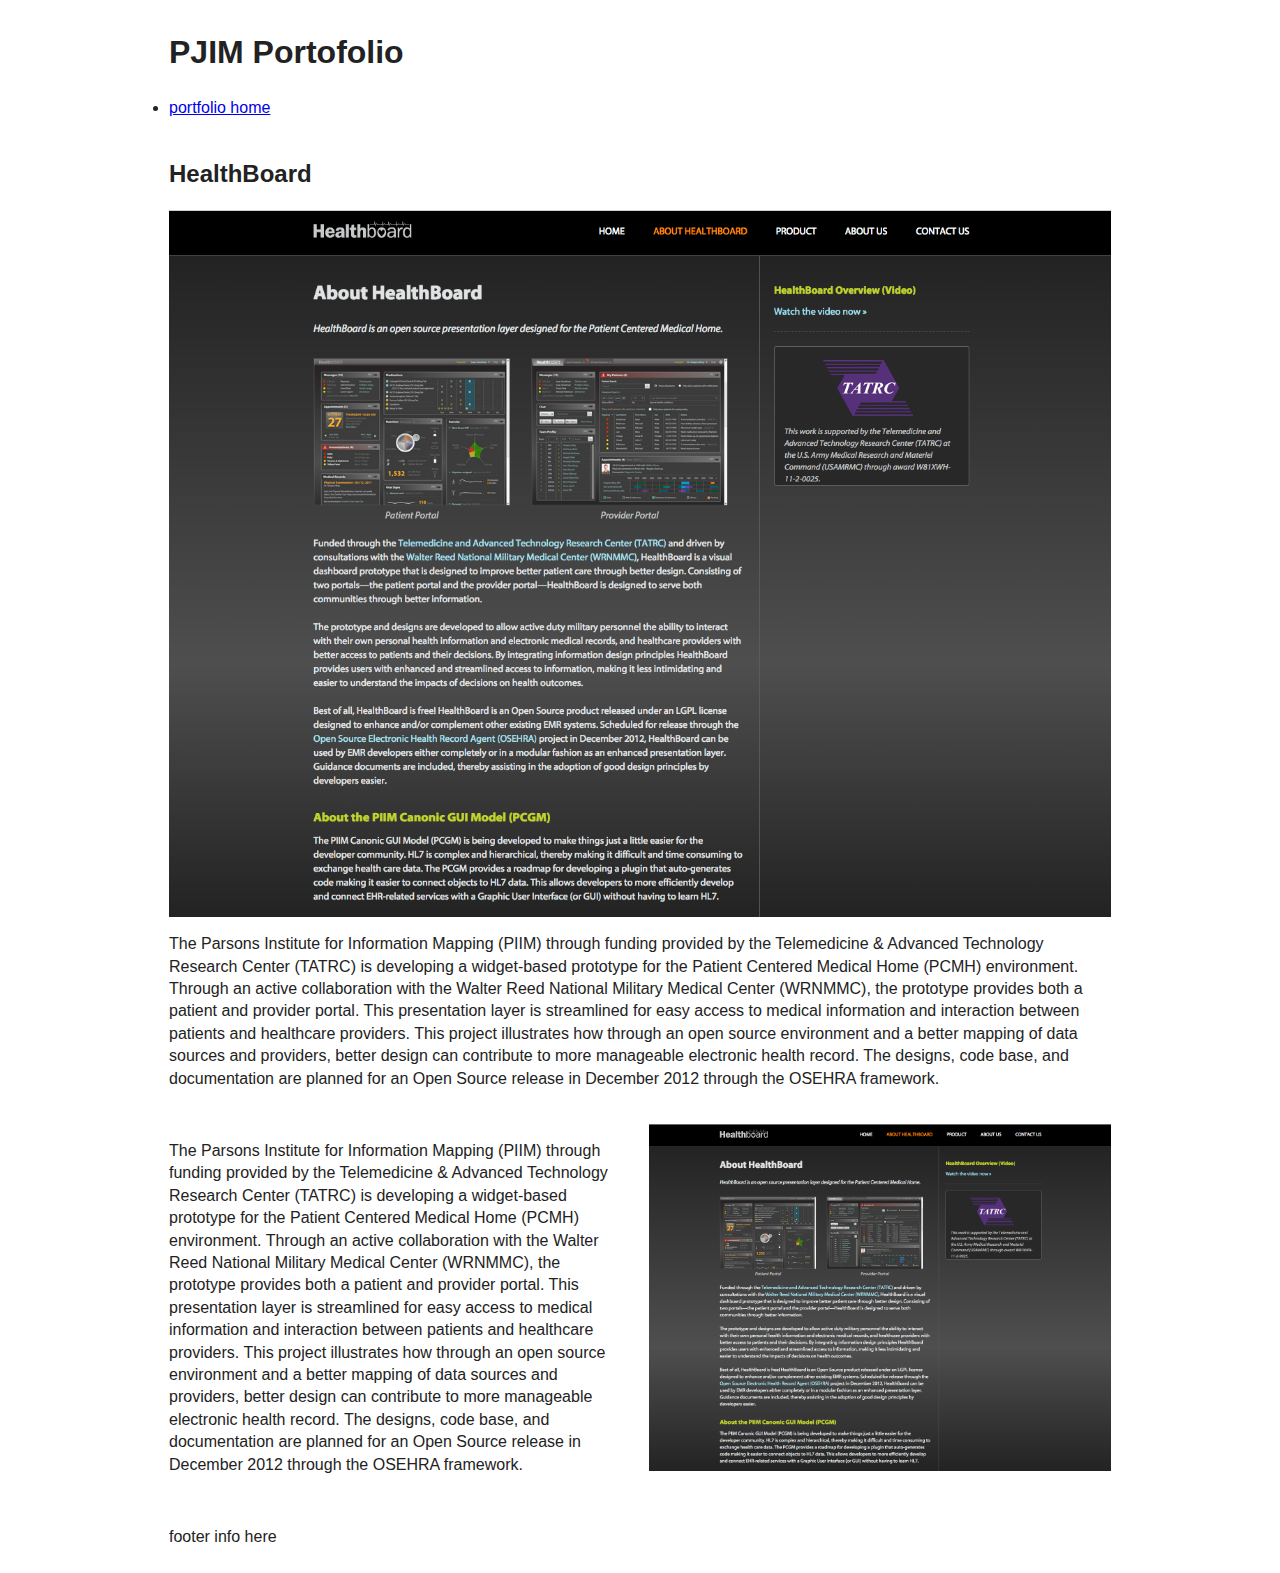
==== projects/project1.html @ c1f50944 "first commit" ====
<!doctype html>
<html class="no-js" lang="">
    <head>
        <meta charset="utf-8">
        <meta http-equiv="x-ua-compatible" content="ie=edge">
        <title></title>
        <meta name="description" content="">
        <meta name="viewport" content="width=device-width, initial-scale=1">

        <link rel="apple-touch-icon" href="apple-touch-icon.png">
        <!-- Place favicon.ico in the root directory -->

        <link rel="stylesheet" href="../css/normalize.css">
        <link rel="stylesheet" href="../css/main.css">
        <script src="js/vendor/modernizr-2.8.3.min.js"></script>
    </head>
    <body>
        <!--[if lt IE 8]>
            <p class="browserupgrade">You are using an <strong>outdated</strong> browser. Please <a href="http://browsehappy.com/">upgrade your browser</a> to improve your experience.</p>
        <![endif]-->

        <!-- Add your site or application content here -->
        
        <div id='wrapper'>

            <header class='col_6'>
                <h1>PJIM Portofolio</h1>
                <nav>
                    <li><a href='../index.html'>portfolio home</a></li>
                </nav>
            </header>

            <div class='content_wrapper'>

                <div class='col_6'>
                    <h2>HealthBoard</h2>
                    <img src='../img/Healthboard_AboutHB.png'>
                    <p>The Parsons Institute for Information Mapping (PIIM) through funding provided by the Telemedicine & Advanced Technology Research Center (TATRC) is developing a widget-based prototype for the Patient Centered Medical Home (PCMH) environment. Through an active collaboration with the Walter Reed National Military Medical Center (WRNMMC), the prototype provides both a patient and provider portal. This presentation layer is streamlined for easy access to medical information and interaction between patients and healthcare providers. This project illustrates how through an open source environment and a better mapping of data sources and providers, better design can contribute to more manageable electronic health record. The designs, code base, and documentation are planned for an Open Source release in December 2012 through the OSEHRA framework.</p>
                </div>

                <div class='col_3'>
                    <p>The Parsons Institute for Information Mapping (PIIM) through funding provided by the Telemedicine & Advanced Technology Research Center (TATRC) is developing a widget-based prototype for the Patient Centered Medical Home (PCMH) environment. Through an active collaboration with the Walter Reed National Military Medical Center (WRNMMC), the prototype provides both a patient and provider portal. This presentation layer is streamlined for easy access to medical information and interaction between patients and healthcare providers. This project illustrates how through an open source environment and a better mapping of data sources and providers, better design can contribute to more manageable electronic health record. The designs, code base, and documentation are planned for an Open Source release in December 2012 through the OSEHRA framework.</p>
                </div>
                <div class='col_3'>
                    <img src='../img/Healthboard_AboutHB.png'>
                </div>

            </div> <!-- /end of content_wrapper -->
            
            <footer class='col_6'>
                <p>footer info here</p>
            </footer>

        </div><!-- /end of wrapper -->

        <!-- JS plugins -->

        <script src="https://ajax.googleapis.com/ajax/libs/jquery/1.11.3/jquery.min.js"></script>
        <script>window.jQuery || document.write('<script src="js/vendor/jquery-1.11.3.min.js"><\/script>')</script>
        <script src="../js/plugins.js"></script>
        <script src="../js/main.js"></script>

        <!-- Google Analytics: change UA-XXXXX-X to be your site's ID. -->
        <script>
            (function(b,o,i,l,e,r){b.GoogleAnalyticsObject=l;b[l]||(b[l]=
            function(){(b[l].q=b[l].q||[]).push(arguments)});b[l].l=+new Date;
            e=o.createElement(i);r=o.getElementsByTagName(i)[0];
            e.src='https://www.google-analytics.com/analytics.js';
            r.parentNode.insertBefore(e,r)}(window,document,'script','ga'));
            ga('create','UA-XXXXX-X','auto');ga('send','pageview');
        </script>
    </body>
</html>
---- css/main.css ----
/*! HTML5 Boilerplate v5.2.0 | MIT License | https://html5boilerplate.com/ */

/*
 * What follows is the result of much research on cross-browser styling.
 * Credit left inline and big thanks to Nicolas Gallagher, Jonathan Neal,
 * Kroc Camen, and the H5BP dev community and team.
 */

/* ==========================================================================
   Base styles: opinionated defaults
   ========================================================================== */

html {
    color: #222;
    font-size: 1em;
    line-height: 1.4;
}

/*
 * Remove text-shadow in selection highlight:
 * https://twitter.com/miketaylr/status/12228805301
 *
 * These selection rule sets have to be separate.
 * Customize the background color to match your design.
 */

::-moz-selection {
    background: #b3d4fc;
    text-shadow: none;
}

::selection {
    background: #b3d4fc;
    text-shadow: none;
}

/*
 * A better looking default horizontal rule
 */

hr {
    display: block;
    height: 1px;
    border: 0;
    border-top: 1px solid #ccc;
    margin: 1em 0;
    padding: 0;
}

/*
 * Remove the gap between audio, canvas, iframes,
 * images, videos and the bottom of their containers:
 * https://github.com/h5bp/html5-boilerplate/issues/440
 */

audio,
canvas,
iframe,
img,
svg,
video {
    vertical-align: middle;
}

/*
 * Remove default fieldset styles.
 */

fieldset {
    border: 0;
    margin: 0;
    padding: 0;
}

/*
 * Allow only vertical resizing of textareas.
 */

textarea {
    resize: vertical;
}

/* ==========================================================================
   Browser Upgrade Prompt
   ========================================================================== */

.browserupgrade {
    margin: 0.2em 0;
    background: #ccc;
    color: #000;
    padding: 0.2em 0;
}

/* ==========================================================================
   Author's custom styles
   ========================================================================== */


/***********************************************************
GRID SET UP
***********************************************************/
#wrapper {
    width: 960px;
    min-height: 100%;
    margin: auto;
    /*position: relative;*/
    font-size: 0; /* getting rid of space between divs */
}

#wrapper > * {
    display: inline-block;
    font-size: 1rem; /* returning font size to normal */
}

div {
    vertical-align: top;
}

.col_1 {
    width: 142px;
    padding: 9px;
}

.col_2 {
    width: 302px; /* (142*2) + (9*2) */
    padding: 9px;
}

.col_3 {
    width: 462px; /* (142*3) + (9*4) */
    padding: 9px;
}

.col_4 {
    width: 622px; /* (142*4) + (9*6) */
    padding: 9px;
}

.col_5 {
    width: 782px; /* (142*5) + (9*8) */
    padding: 9px;
}

.col_6 {
    width: 942px; /* (142*6) + (9*10) */
    padding: 9px;
}

.content_wrapper { /* 960px container, no padding */
    font-size: 0 !important; /* getting rid of space between divs */
    width: 960px; /* (142*6) + (9*10) */
}

.content_wrapper > *{
    display: inline-block;
    /*position: relative;*/
    font-size: 1rem; /* returning font size to normal */
}

/***********************************************************
HEADER
***********************************************************/



/***********************************************************
GENERAL STYLE
***********************************************************/



/***********************************************************
PORTFOLIO INDEX
***********************************************************/



.project_preview {
    height: 280px;
}

.project_preview:hover {
    background-color: #ff0 !important;
}

.project_preview img { 
    width: 302px;
    height: auto;
}

.project_preview a { 
    z-index: 10;
    background: #f0f;
}

/***********************************************************
PROJECT PAGE
***********************************************************/

.content_wrapper img {
    width: 100%;
}

/***********************************************************
FOOTER
***********************************************************/

footer {
    /*position: relative;*/
}



/* ==========================================================================
   Helper classes
   ========================================================================== */

/*
 * Hide visually and from screen readers:
 */

.hidden {
    display: none !important;
}

/*
 * Hide only visually, but have it available for screen readers:
 * http://snook.ca/archives/html_and_css/hiding-content-for-accessibility
 */

.visuallyhidden {
    border: 0;
    clip: rect(0 0 0 0);
    height: 1px;
    margin: -1px;
    overflow: hidden;
    padding: 0;
    position: absolute;
    width: 1px;
}

/*
 * Extends the .visuallyhidden class to allow the element
 * to be focusable when navigated to via the keyboard:
 * https://www.drupal.org/node/897638
 */

.visuallyhidden.focusable:active,
.visuallyhidden.focusable:focus {
    clip: auto;
    height: auto;
    margin: 0;
    overflow: visible;
    position: static;
    width: auto;
}

/*
 * Hide visually and from screen readers, but maintain layout
 */

.invisible {
    visibility: hidden;
}

/*
 * Clearfix: contain floats
 *
 * For modern browsers
 * 1. The space content is one way to avoid an Opera bug when the
 *    `contenteditable` attribute is included anywhere else in the document.
 *    Otherwise it causes space to appear at the top and bottom of elements
 *    that receive the `clearfix` class.
 * 2. The use of `table` rather than `block` is only necessary if using
 *    `:before` to contain the top-margins of child elements.
 */

.clearfix:before,
.clearfix:after {
    content: " "; /* 1 */
    display: table; /* 2 */
}

.clearfix:after {
    clear: both;
}

/* ==========================================================================
   EXAMPLE Media Queries for Responsive Design.
   These examples override the primary ('mobile first') styles.
   Modify as content requires.
   ========================================================================== */

@media only screen and (min-width: 35em) {
    /* Style adjustments for viewports that meet the condition */
}

@media print,
       (-webkit-min-device-pixel-ratio: 1.25),
       (min-resolution: 1.25dppx),
       (min-resolution: 120dpi) {
    /* Style adjustments for high resolution devices */
}

/* ==========================================================================
   Print styles.
   Inlined to avoid the additional HTTP request:
   http://www.phpied.com/delay-loading-your-print-css/
   ========================================================================== */

@media print {
    *,
    *:before,
    *:after {
        background: transparent !important;
        color: #000 !important; /* Black prints faster:
                                   http://www.sanbeiji.com/archives/953 */
        box-shadow: none !important;
        text-shadow: none !important;
    }

    a,
    a:visited {
        text-decoration: underline;
    }

    a[href]:after {
        content: " (" attr(href) ")";
    }

    abbr[title]:after {
        content: " (" attr(title) ")";
    }

    /*
     * Don't show links that are fragment identifiers,
     * or use the `javascript:` pseudo protocol
     */

    a[href^="#"]:after,
    a[href^="javascript:"]:after {
        content: "";
    }

    pre,
    blockquote {
        border: 1px solid #999;
        page-break-inside: avoid;
    }

    /*
     * Printing Tables:
     * http://css-discuss.incutio.com/wiki/Printing_Tables
     */

    thead {
        display: table-header-group;
    }

    tr,
    img {
        page-break-inside: avoid;
    }

    img {
        max-width: 100% !important;
    }

    p,
    h2,
    h3 {
        orphans: 3;
        widows: 3;
    }

    h2,
    h3 {
        page-break-after: avoid;
    }
}
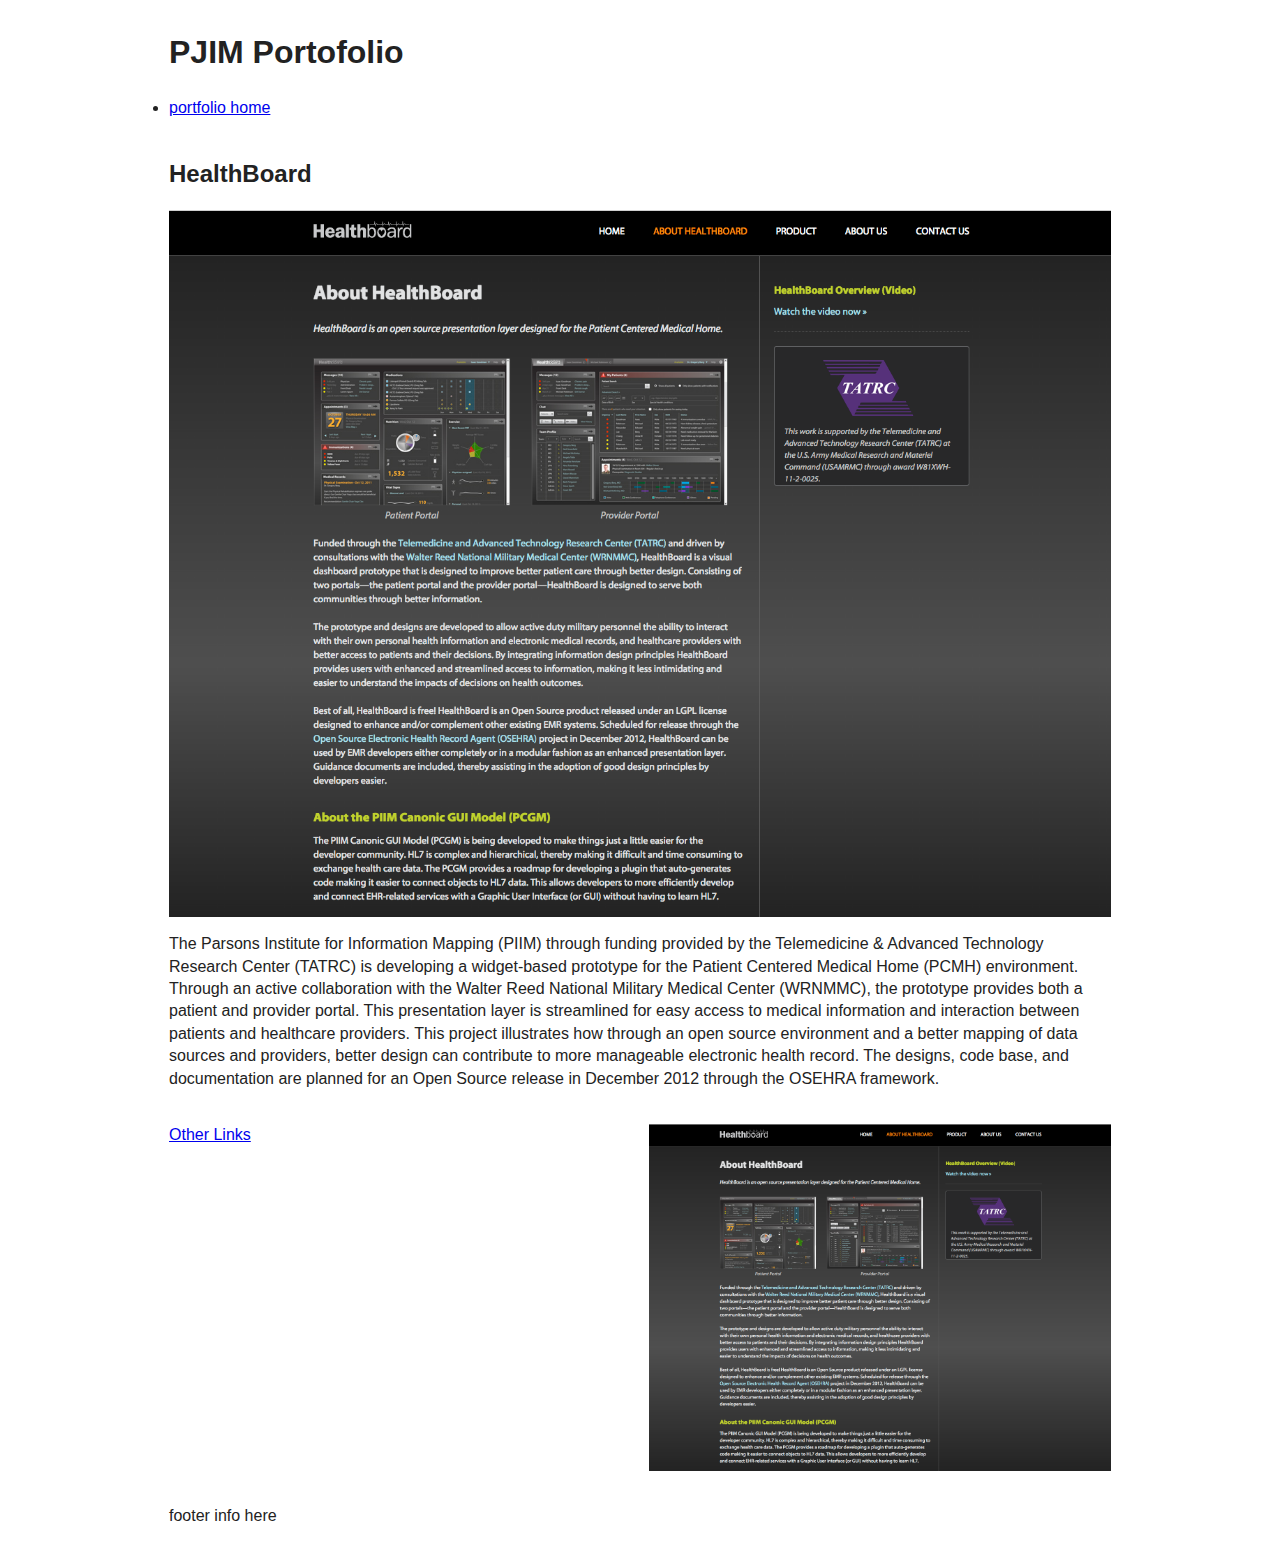
==== commit 132e3b0d: "alt project pages" ====
--- a/projects/project1.html
+++ b/projects/project1.html
@@ -30,7 +30,7 @@
                 </nav>
             </header>
 
-            <div class='content_wrapper'>
+            <div class='content_wrapper full_width'>
 
                 <div class='col_6'>
                     <h2>HealthBoard</h2>
@@ -39,7 +39,7 @@
                 </div>
 
                 <div class='col_3'>
-                    <p>The Parsons Institute for Information Mapping (PIIM) through funding provided by the Telemedicine & Advanced Technology Research Center (TATRC) is developing a widget-based prototype for the Patient Centered Medical Home (PCMH) environment. Through an active collaboration with the Walter Reed National Military Medical Center (WRNMMC), the prototype provides both a patient and provider portal. This presentation layer is streamlined for easy access to medical information and interaction between patients and healthcare providers. This project illustrates how through an open source environment and a better mapping of data sources and providers, better design can contribute to more manageable electronic health record. The designs, code base, and documentation are planned for an Open Source release in December 2012 through the OSEHRA framework.</p>
+                    <a href='#'>Other Links</a>
                 </div>
                 <div class='col_3'>
                     <img src='../img/Healthboard_AboutHB.png'>
--- a/css/main.css
+++ b/css/main.css
@@ -146,9 +146,13 @@
     padding: 9px;
 }
 
+.full_width {
+    width: 960px; /* (142*6) + (9*10) */
+}
+
 .content_wrapper { /* 960px container, no padding */
     font-size: 0 !important; /* getting rid of space between divs */
-    width: 960px; /* (142*6) + (9*10) */
+    
 }
 
 .content_wrapper > *{
@@ -174,7 +178,6 @@
 ***********************************************************/
 
 
-
 .project_preview {
     height: 280px;
 }
@@ -193,12 +196,42 @@
     background: #f0f;
 }
 
+.max_wrapper {
+    display: none;
+    height: 100%;
+    width: 960px;
+    position: absolute;
+    top: 0;
+    background: #fff;
+    /*left: 0;*/
+}
+
+.project_popup {
+    position: absolute;
+    background: #f4f4f4;
+    height: 800px;
+    /*width: 90%;*/
+    /*top: 50%;*/
+    left: 50%;
+    margin-left: -391px; /* 782/2 = 391 */
+    margin-top: 10%;
+    z-index: 10;
+}
+
+.project_popup div {
+    display: inline-block;
+}
+
 /***********************************************************
 PROJECT PAGE
 ***********************************************************/
 
 .content_wrapper img {
     width: 100%;
+}
+
+.col_1 a {
+    display: block;
 }
 
 /***********************************************************
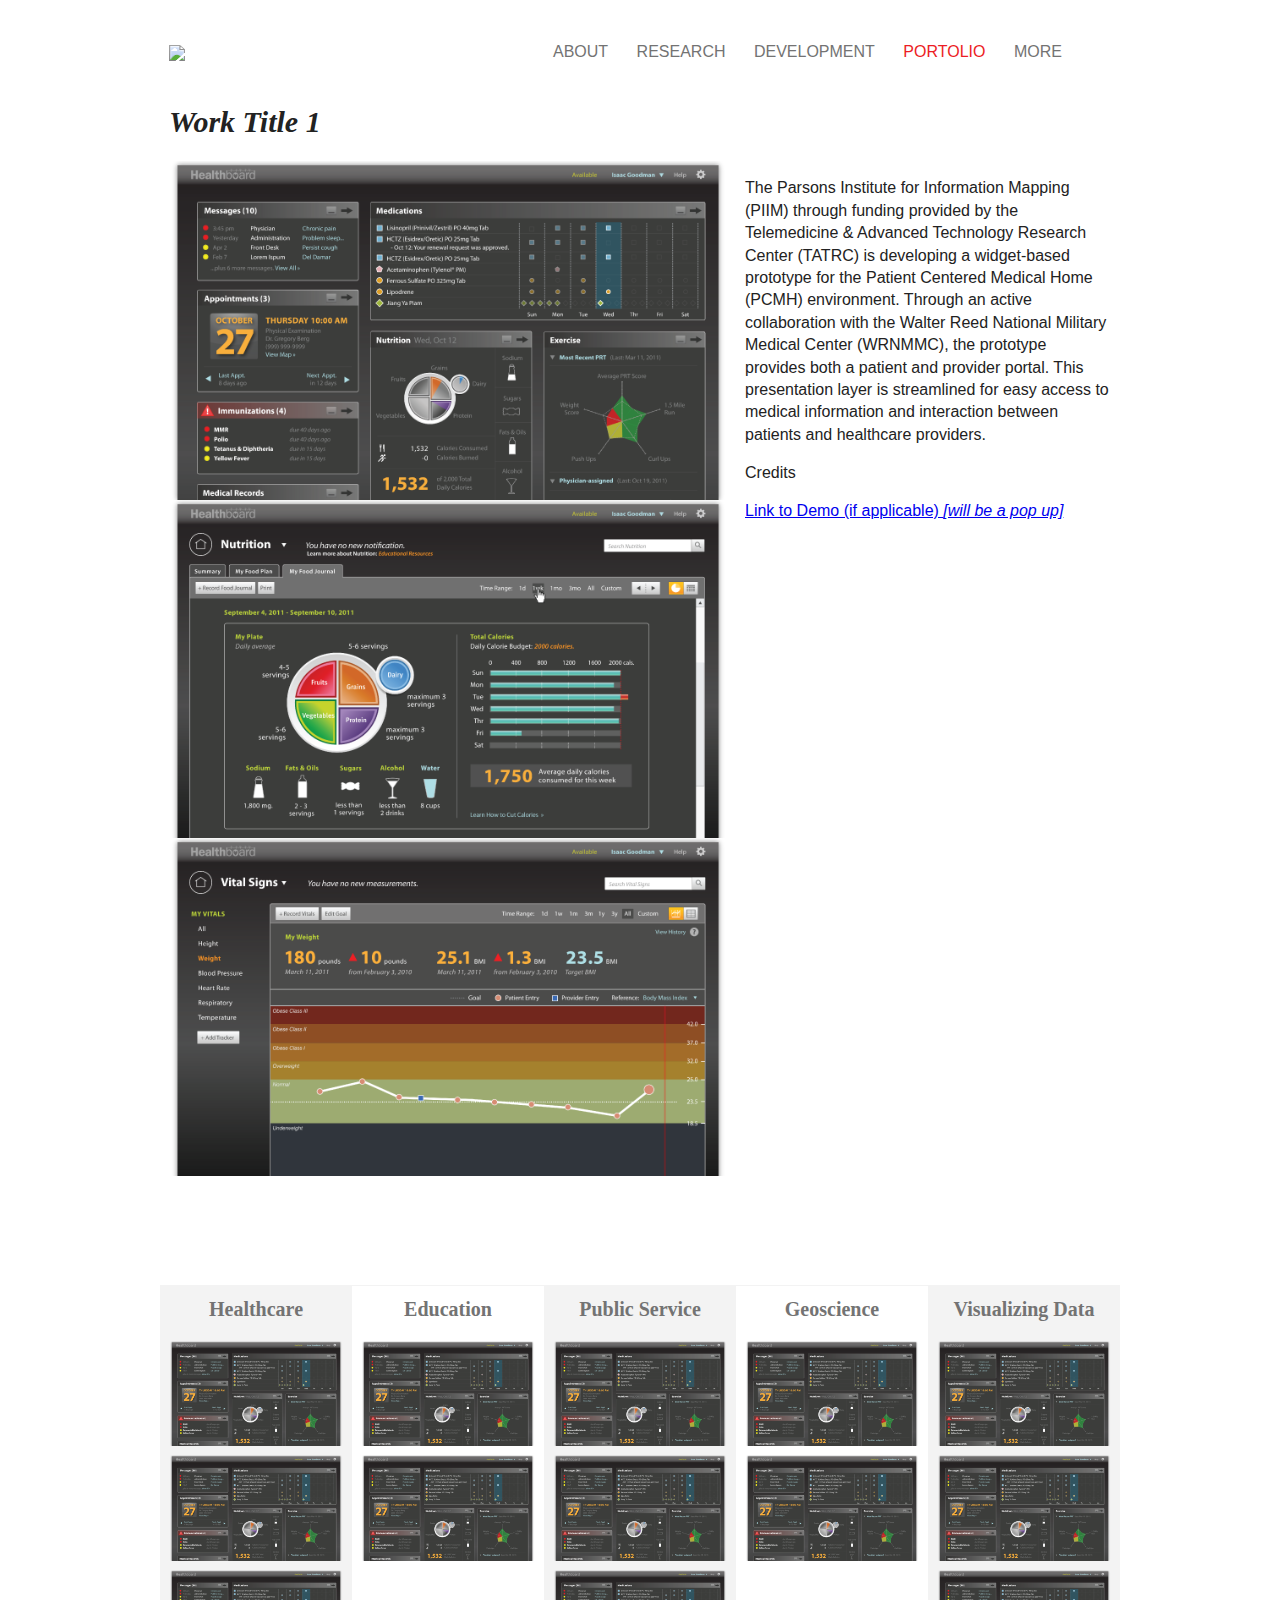
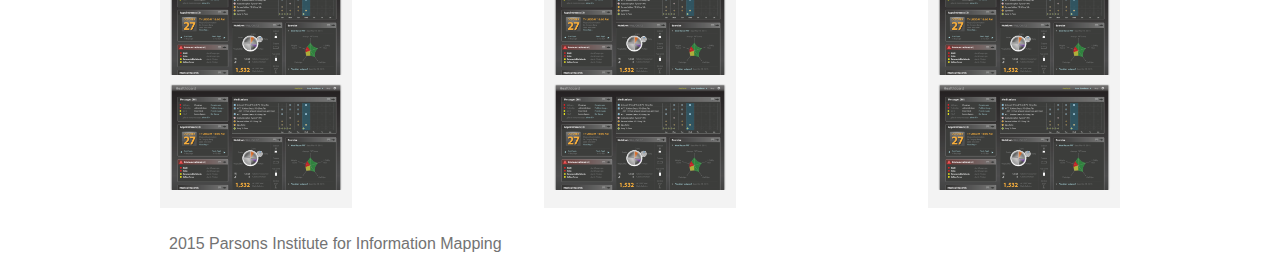
==== commit 4e1443a7: "finalized sketch version" ====
--- a/projects/project1.html
+++ b/projects/project1.html
@@ -12,7 +12,7 @@
 
         <link rel="stylesheet" href="../css/normalize.css">
         <link rel="stylesheet" href="../css/main.css">
-        <script src="js/vendor/modernizr-2.8.3.min.js"></script>
+        <script src="../js/vendor/modernizr-2.8.3.min.js"></script>
     </head>
     <body>
         <!--[if lt IE 8]>
@@ -23,32 +23,133 @@
         
         <div id='wrapper'>
 
-            <header class='col_6'>
-                <h1>PJIM Portofolio</h1>
-                <nav>
-                    <li><a href='../index.html'>portfolio home</a></li>
+            <header class='content_wrapper'>
+                <div class='col_two_fifths'>
+                    <img id='logo' src='http://piim.newschool.edu/_media/images/gr_Logo_265x30.gif'/>
+                </div>
+                <nav class= 'col_three_fifths'>
+                    <a href='../index.html'>About</a>
+                    <a href='../index.html'>Research</a>
+                    <a href='../index.html'>Development</a>
+                    <a class='active' href='../index.html'>Portolio</a>
+                    <a href='../index.html'>More</a>
                 </nav>
-            </header>
+            </header>           
 
-            <div class='content_wrapper full_width'>
+            <div class='content_wrapper' id='main_content_area'>
+                <h1 class='col_one project_title'>Work Title 1</h1>
+                <div class='col_three_fifths' id='scroll_slide'>
+                    <img src='../img/Healthboard_AboutHB.png'>
+                    <img src='../img/Healthboard_AboutHB2.png'>
+                    <img src='../img/Healthboard_AboutHB3.png'>
+                </div>
+                <div class='col_two_fifths'>
+                    <p>The Parsons Institute for Information Mapping (PIIM) through funding provided by the Telemedicine &amp; Advanced Technology Research Center (TATRC) is developing a widget-based prototype for the Patient Centered Medical Home (PCMH) environment. Through an active collaboration with the Walter Reed National Military Medical Center (WRNMMC), the prototype provides both a patient and provider portal. This presentation layer is streamlined for easy access to medical information and interaction between patients and healthcare providers.</p>
+                    <p>Credits</p>
+                    <a href='http://piim.newschool.edu/healthboard/'>Link to Demo (if applicable) <i>[will be a pop up]</i></a>
+                </div>
+            </div> <!-- /end of fullwidth -->
 
-                <div class='col_6'>
-                    <h2>HealthBoard</h2>
-                    <img src='../img/Healthboard_AboutHB.png'>
-                    <p>The Parsons Institute for Information Mapping (PIIM) through funding provided by the Telemedicine & Advanced Technology Research Center (TATRC) is developing a widget-based prototype for the Patient Centered Medical Home (PCMH) environment. Through an active collaboration with the Walter Reed National Military Medical Center (WRNMMC), the prototype provides both a patient and provider portal. This presentation layer is streamlined for easy access to medical information and interaction between patients and healthcare providers. This project illustrates how through an open source environment and a better mapping of data sources and providers, better design can contribute to more manageable electronic health record. The designs, code base, and documentation are planned for an Open Source release in December 2012 through the OSEHRA framework.</p>
+             <div class='content_wrapper' id='nav_bot'>
+                <div class='col_one_fifths  highlight'>
+                    <h2 class='section_title'>Healthcare</h2>
+                    <div class='project_preview'>
+                        <a href='../projects/project1.html' />
+                        <img src='../img/Healthboard_AboutHB.png'>
+                    </a>
+                    </div>
+                    <div class='project_preview'>
+                        <a href='../projects/project2.html' />
+                        <img src='../img/Healthboard_AboutHB.png'>
+                    </a>
+                    </div>
+                    <div class='project_preview'>
+                        <a href='../projects/project1.html' />
+                        <img src='../img/Healthboard_AboutHB.png'>
+                    </a>
+                    </div>
+                    <div class='project_preview'>
+                        <a href='../projects/project2.html' />
+                        <img src='../img/Healthboard_AboutHB.png'>
+                    </a>
+                    </div>
                 </div>
-
-                <div class='col_3'>
-                    <a href='#'>Other Links</a>
+                <div class='col_one_fifths '>
+                    <h2 class='section_title'>Education</h2>
+                    <div class='project_preview'>
+                        <a href='../projects/project1.html' />
+                        <img src='../img/Healthboard_AboutHB.png'>
+                    </a>
+                    </div>
+                    <div class='project_preview'>
+                        <a href='../projects/project2.html' />
+                        <img src='../img/Healthboard_AboutHB.png'>
+                    </a>
+                    </div>
                 </div>
-                <div class='col_3'>
-                    <img src='../img/Healthboard_AboutHB.png'>
+                <div class='col_one_fifths  highlight'>
+                    <h2 class='section_title'>Public Service</h2>
+                    <div class='project_preview'>
+                        <a href='../projects/project1.html' />
+                        <img src='../img/Healthboard_AboutHB.png'>
+                    </a>
+                    </div>
+                    <div class='project_preview'>
+                        <a href='../projects/project2.html' />
+                        <img src='../img/Healthboard_AboutHB.png'>
+                    </a>
+                    </div>
+                    <div class='project_preview'>
+                        <a href='../projects/project1.html' />
+                        <img src='../img/Healthboard_AboutHB.png'>
+                    </a>
+                    </div>
+                    <div class='project_preview'>
+                        <a href='../projects/project2.html' />
+                        <img src='../img/Healthboard_AboutHB.png'>
+                    </a>
+                    </div>
                 </div>
-
-            </div> <!-- /end of content_wrapper -->
+                <div class='col_one_fifths '>
+                    <h2 class='section_title'>Geoscience</h2>
+                    <div class='project_preview'>
+                        <a href='../projects/project1.html' />
+                        <img src='../img/Healthboard_AboutHB.png'>
+                    </a>
+                    </div>
+                    <div class='project_preview'>
+                        <a href='../projects/project2.html' />
+                        <img src='../img/Healthboard_AboutHB.png'>
+                    </a>
+                    </div>
+                </div>
+                <div class='col_one_fifths  highlight'>
+                    <h2 class='section_title'>Visualizing Data</h2>
+                    <div class='project_preview'>
+                        <a href='../projects/project1.html' />
+                        <img src='../img/Healthboard_AboutHB.png'>
+                    </a>
+                    </div>
+                    <div class='project_preview'>
+                        <a href='../projects/project2.html' />
+                        <img src='../img/Healthboard_AboutHB.png'>
+                    </a>
+                    </div>
+                    <div class='project_preview'>
+                        <a href='../projects/project1.html' />
+                        <img src='../img/Healthboard_AboutHB.png'>
+                    </a>
+                    </div>
+                    <div class='project_preview'>
+                        <a href='../projects/project2.html' />
+                        <img src='../img/Healthboard_AboutHB.png'>
+                    </a>
+                    </div>
+                </div>
+            </div> <!-- /end of fullwidth -->
             
-            <footer class='col_6'>
-                <p>footer info here</p>
+            <footer class="col_one">
+                <p>2015 Parsons Institute for Information Mapping</p>
             </footer>
 
         </div><!-- /end of wrapper -->
@@ -65,7 +166,7 @@
             (function(b,o,i,l,e,r){b.GoogleAnalyticsObject=l;b[l]||(b[l]=
             function(){(b[l].q=b[l].q||[]).push(arguments)});b[l].l=+new Date;
             e=o.createElement(i);r=o.getElementsByTagName(i)[0];
-            e.src='https://www.google-analytics.com/analytics.js';
+            e.src='../https://www.google-analytics.com/analytics.js';
             r.parentNode.insertBefore(e,r)}(window,document,'script','ga'));
             ga('create','UA-XXXXX-X','auto');ga('send','pageview');
         </script>
--- a/css/main.css
+++ b/css/main.css
@@ -105,6 +105,7 @@
     margin: auto;
     /*position: relative;*/
     font-size: 0; /* getting rid of space between divs */
+    padding-top: 32px
 }
 
 #wrapper > * {
@@ -116,43 +117,44 @@
     vertical-align: top;
 }
 
-.col_1 {
-    width: 142px;
-    padding: 9px;
-}
-
-.col_2 {
-    width: 302px; /* (142*2) + (9*2) */
-    padding: 9px;
-}
-
-.col_3 {
-    width: 462px; /* (142*3) + (9*4) */
-    padding: 9px;
-}
-
-.col_4 {
-    width: 622px; /* (142*4) + (9*6) */
-    padding: 9px;
-}
-
-.col_5 {
-    width: 782px; /* (142*5) + (9*8) */
-    padding: 9px;
-}
-
-.col_6 {
-    width: 942px; /* (142*6) + (9*10) */
-    padding: 9px;
-}
+.col_one_fifths {
+    width: 174px;
+    padding: 9px;
+}
+
+.col_two_fifths {
+    width: 366px; /* (174*2) + (9*2) */
+    padding: 9px;
+}
+
+.col_three_fifths {
+    width: 558px; /* (174*3) + (9*4) */
+    padding: 9px;
+}
+
+.col_four_fifths {
+    width: 750px; /* (174*4) + (9*6) */
+    padding: 9px;
+}
+
+.col_one {
+    width: 942px; /* (174*5) + (9*8) */
+    padding: 9px;
+}
+
+/*.col_6 {
+    width: 942px;  (142*6) + (9*10) 
+    padding: 9px;
+}*/
 
 .full_width {
-    width: 960px; /* (142*6) + (9*10) */
+    width: 960px; /* (174*6) + (9*10) */
 }
 
 .content_wrapper { /* 960px container, no padding */
     font-size: 0 !important; /* getting rid of space between divs */
-    
+    font-family: Verdana, sans-serif;
+    /*padding-top: 32px;*/
 }
 
 .content_wrapper > *{
@@ -165,21 +167,73 @@
 HEADER
 ***********************************************************/
 
+header {
+    padding-bottom: 20px;
+}
+
+header div {
+    vertical-align: baseline;
+}
+
+header h1 {
+    margin: 20px 0 0 0;
+}
+
+header.fixed_header {
+    position: fixed;
+}
 
 
 /***********************************************************
 GENERAL STYLE
 ***********************************************************/
 
-
+#logo {
+    width: 265px;
+}
+
+.active {
+    color: #ec1c24;
+}
+
+h1.project_title {
+    font-size: 30px;
+    margin: 0;
+    font-family: Georgia;
+    font-style: italic;
+    font-variant: bold;
+}
+
+h2 {
+    margin: 0;
+}
+
+nav a {
+    text-decoration: none;
+    text-transform: uppercase;
+    margin-right: 24px;
+    color: #737373;
+}
 
 /***********************************************************
 PORTFOLIO INDEX
 ***********************************************************/
-
+.section_title {
+    font-weight: bold;
+    font-family: Georgia, 'Times New Roman', serif;
+    font-size: 15pt;
+    color: #737373;
+    text-align: center;
+    margin-bottom: 18px;
+}
+
+.highlight {
+    background: #f3f3f3;
+}
 
 .project_preview {
-    height: 280px;
+    height: auto;
+    margin-bottom: 9px;
 }
 
 .project_preview:hover {
@@ -193,7 +247,6 @@
 
 .project_preview a { 
     z-index: 10;
-    background: #f0f;
 }
 
 .max_wrapper {
@@ -206,21 +259,6 @@
     /*left: 0;*/
 }
 
-.project_popup {
-    position: absolute;
-    background: #f4f4f4;
-    height: 800px;
-    /*width: 90%;*/
-    /*top: 50%;*/
-    left: 50%;
-    margin-left: -391px; /* 782/2 = 391 */
-    margin-top: 10%;
-    z-index: 10;
-}
-
-.project_popup div {
-    display: inline-block;
-}
 
 /***********************************************************
 PROJECT PAGE
@@ -234,12 +272,24 @@
     display: block;
 }
 
+.fixed_frame {
+    position: fixed;
+    top: 100px;
+
+}
+
+#nav_bot {
+    margin-top: 100px;
+    border-top: 1px solid #f3f3f3;
+}
+
 /***********************************************************
 FOOTER
 ***********************************************************/
 
 footer {
     /*position: relative;*/
+    color: #737373;
 }
 
 
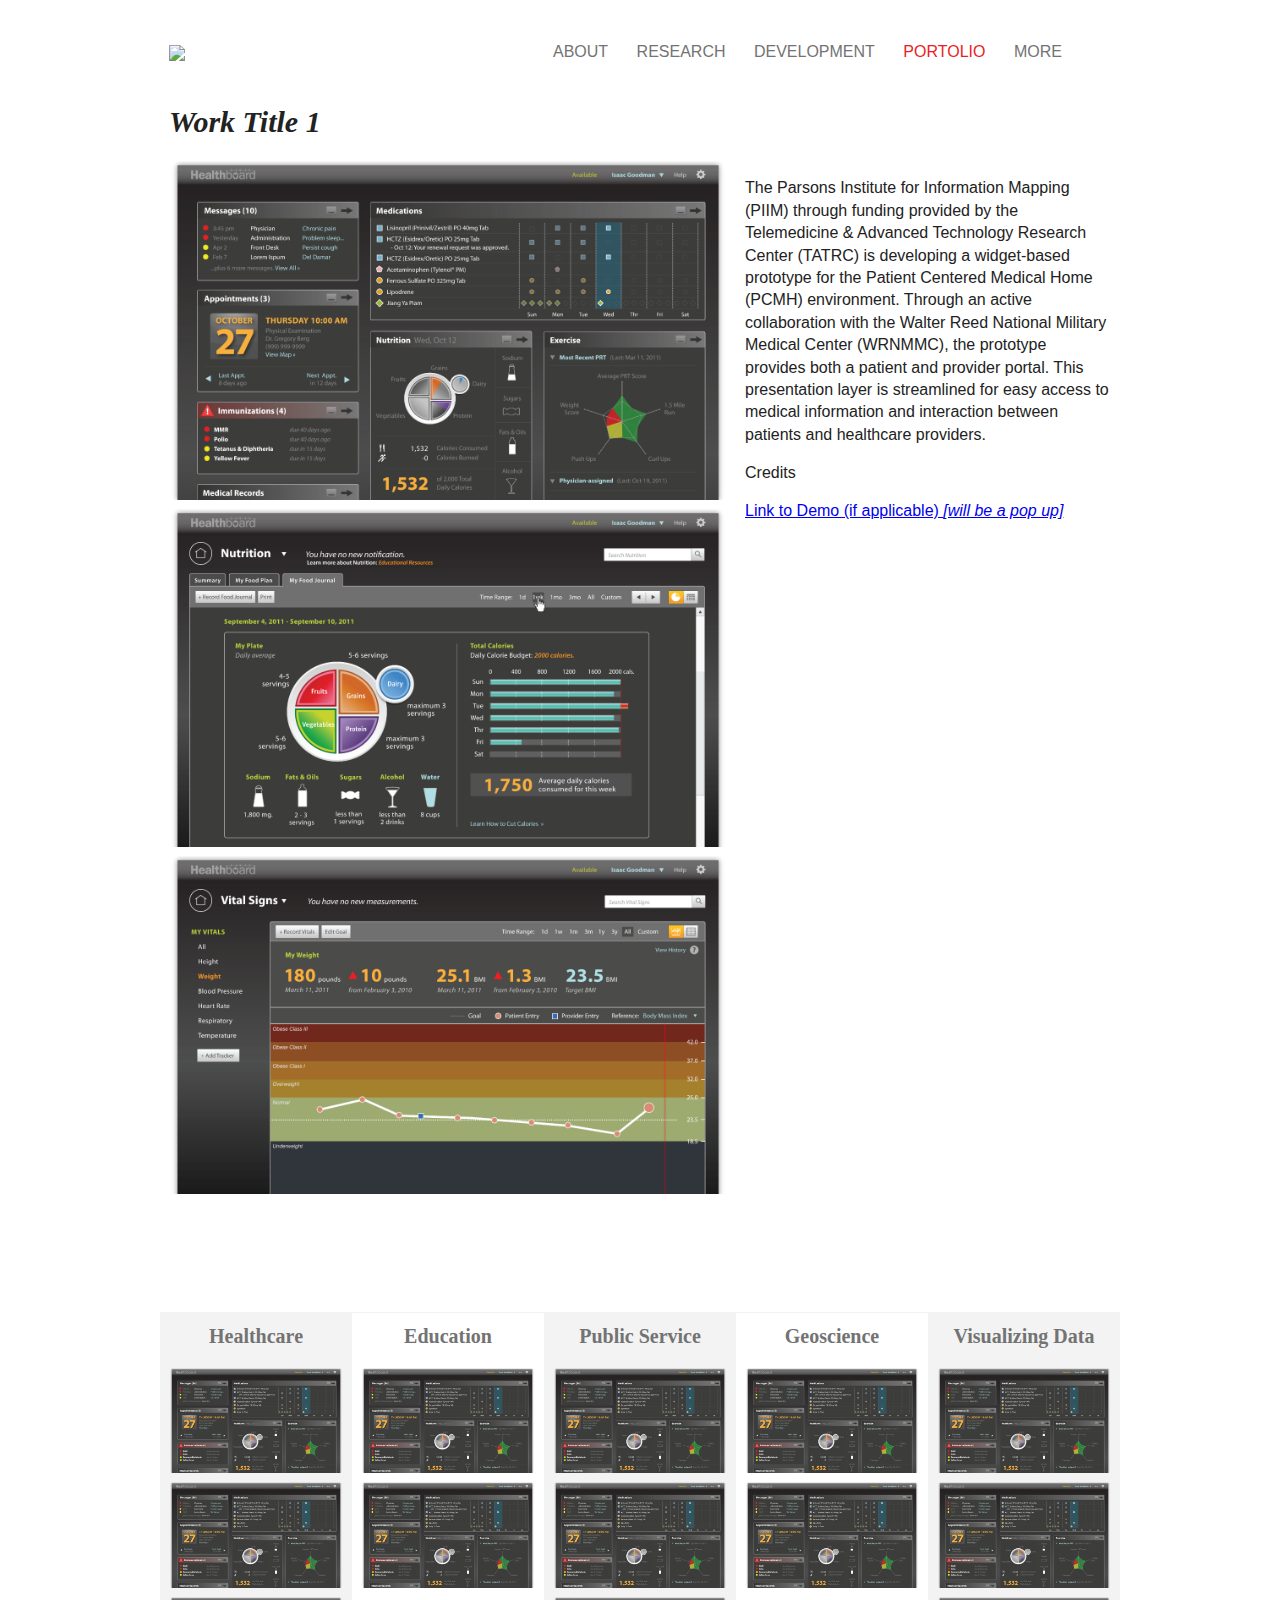
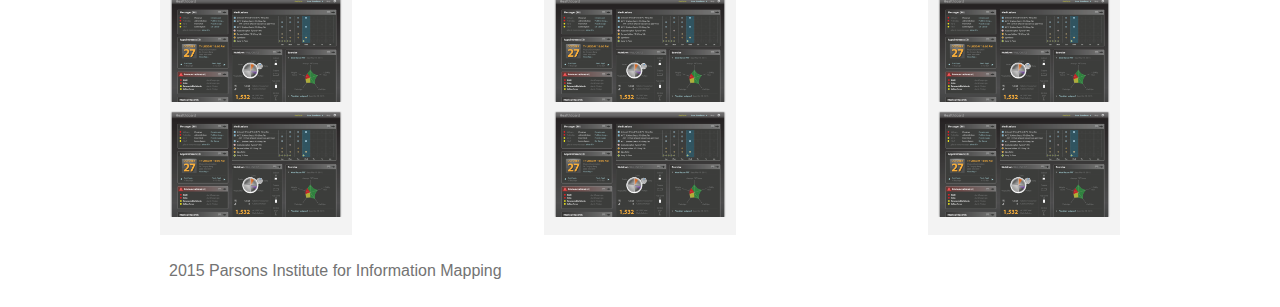
==== commit 0d8f45d7: "updated image padding" ====
--- a/projects/project1.html
+++ b/projects/project1.html
@@ -38,7 +38,7 @@
 
             <div class='content_wrapper' id='main_content_area'>
                 <h1 class='col_one project_title'>Work Title 1</h1>
-                <div class='col_three_fifths' id='scroll_slide'>
+                <div class='col_three_fifths' id='project_images'>
                     <img src='../img/Healthboard_AboutHB.png'>
                     <img src='../img/Healthboard_AboutHB2.png'>
                     <img src='../img/Healthboard_AboutHB3.png'>
--- a/css/main.css
+++ b/css/main.css
@@ -276,6 +276,10 @@
     position: fixed;
     top: 100px;
 
+}
+
+#project_images img{
+    padding-bottom: 9px;
 }
 
 #nav_bot {
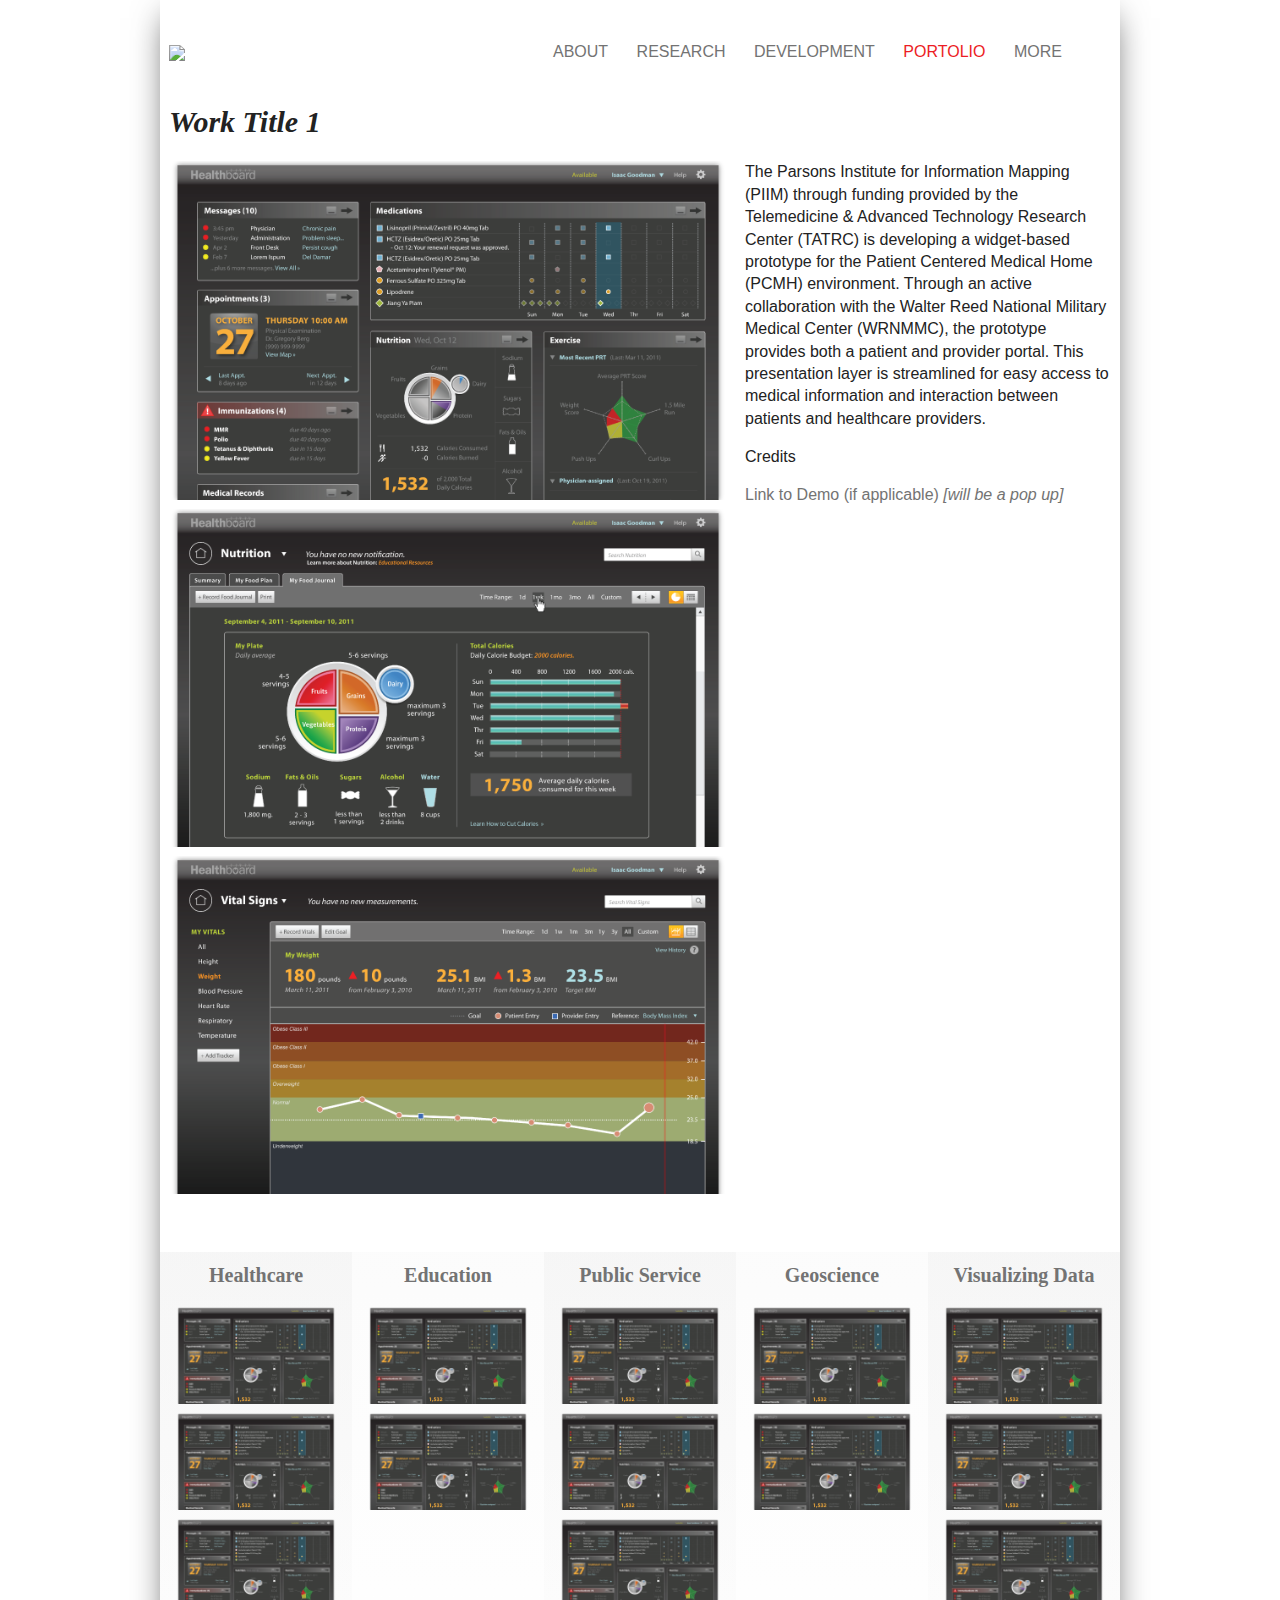
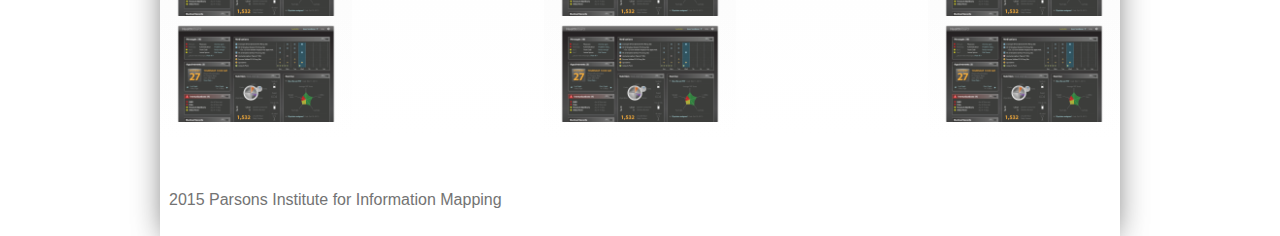
==== commit 81613db1: "edited project_nav" ====
--- a/projects/project1.html
+++ b/projects/project1.html
@@ -50,98 +50,98 @@
                 </div>
             </div> <!-- /end of fullwidth -->
 
-             <div class='content_wrapper' id='nav_bot'>
-                <div class='col_one_fifths  highlight'>
+             <div class='content_wrapper' id='project_nav'>
+                <div class='col_one_fifths category highlight'>
                     <h2 class='section_title'>Healthcare</h2>
-                    <div class='project_preview'>
-                        <a href='../projects/project1.html' />
+                    <div class='project_preview current_page'>
+                        <a href='project1.html' />
                         <img src='../img/Healthboard_AboutHB.png'>
                     </a>
                     </div>
                     <div class='project_preview'>
-                        <a href='../projects/project2.html' />
+                        <a href='project2.html' />
                         <img src='../img/Healthboard_AboutHB.png'>
                     </a>
                     </div>
                     <div class='project_preview'>
-                        <a href='../projects/project1.html' />
+                        <a href='project1.html' />
                         <img src='../img/Healthboard_AboutHB.png'>
                     </a>
                     </div>
                     <div class='project_preview'>
-                        <a href='../projects/project2.html' />
+                        <a href='project2.html' />
                         <img src='../img/Healthboard_AboutHB.png'>
                     </a>
                     </div>
                 </div>
-                <div class='col_one_fifths '>
+                <div class='col_one_fifths category'>
                     <h2 class='section_title'>Education</h2>
                     <div class='project_preview'>
-                        <a href='../projects/project1.html' />
+                        <a href='project1.html' />
                         <img src='../img/Healthboard_AboutHB.png'>
                     </a>
                     </div>
                     <div class='project_preview'>
-                        <a href='../projects/project2.html' />
+                        <a href='project2.html' />
                         <img src='../img/Healthboard_AboutHB.png'>
                     </a>
                     </div>
                 </div>
-                <div class='col_one_fifths  highlight'>
+                <div class='col_one_fifths category highlight'>
                     <h2 class='section_title'>Public Service</h2>
                     <div class='project_preview'>
-                        <a href='../projects/project1.html' />
+                        <a href='project1.html' />
                         <img src='../img/Healthboard_AboutHB.png'>
                     </a>
                     </div>
                     <div class='project_preview'>
-                        <a href='../projects/project2.html' />
+                        <a href='project2.html' />
                         <img src='../img/Healthboard_AboutHB.png'>
                     </a>
                     </div>
                     <div class='project_preview'>
-                        <a href='../projects/project1.html' />
+                        <a href='project1.html' />
                         <img src='../img/Healthboard_AboutHB.png'>
                     </a>
                     </div>
                     <div class='project_preview'>
-                        <a href='../projects/project2.html' />
+                        <a href='project2.html' />
                         <img src='../img/Healthboard_AboutHB.png'>
                     </a>
                     </div>
                 </div>
-                <div class='col_one_fifths '>
+                <div class='col_one_fifths category'>
                     <h2 class='section_title'>Geoscience</h2>
                     <div class='project_preview'>
-                        <a href='../projects/project1.html' />
+                        <a href='project1.html' />
                         <img src='../img/Healthboard_AboutHB.png'>
                     </a>
                     </div>
                     <div class='project_preview'>
-                        <a href='../projects/project2.html' />
+                        <a href='project2.html' />
                         <img src='../img/Healthboard_AboutHB.png'>
                     </a>
                     </div>
                 </div>
-                <div class='col_one_fifths  highlight'>
+                <div class='col_one_fifths category highlight'>
                     <h2 class='section_title'>Visualizing Data</h2>
                     <div class='project_preview'>
-                        <a href='../projects/project1.html' />
+                        <a href='project1.html' />
                         <img src='../img/Healthboard_AboutHB.png'>
                     </a>
                     </div>
                     <div class='project_preview'>
-                        <a href='../projects/project2.html' />
+                        <a href='project2.html' />
                         <img src='../img/Healthboard_AboutHB.png'>
                     </a>
                     </div>
                     <div class='project_preview'>
-                        <a href='../projects/project1.html' />
+                        <a href='project1.html' />
                         <img src='../img/Healthboard_AboutHB.png'>
                     </a>
                     </div>
                     <div class='project_preview'>
-                        <a href='../projects/project2.html' />
+                        <a href='project2.html' />
                         <img src='../img/Healthboard_AboutHB.png'>
                     </a>
                     </div>
--- a/css/main.css
+++ b/css/main.css
@@ -105,7 +105,10 @@
     margin: auto;
     /*position: relative;*/
     font-size: 0; /* getting rid of space between divs */
-    padding-top: 32px
+    padding-top: 32px;
+    -webkit-box-shadow: 0px 9px 33px -9px rgba(0,0,0,0.75);
+    -moz-box-shadow: 0px 9px 33px -9px rgba(0,0,0,0.75);
+    box-shadow: 0px 9px 33px -9px rgba(0,0,0,0.75);
 }
 
 #wrapper > * {
@@ -183,37 +186,60 @@
     position: fixed;
 }
 
+#logo {
+    width: 265px;
+}
+
+nav a {
+    text-transform: uppercase;
+    margin-right: 24px;
+}
+
+.active {
+    color: #ec1c24;
+}
 
 /***********************************************************
 GENERAL STYLE
+
+Main Colors 
+---------------------------
+red= #ec1c24
+grey (darker) = #737373
+grey (lighter) = #FAFAFA
+
 ***********************************************************/
 
-#logo {
-    width: 265px;
-}
-
-.active {
-    color: #ec1c24;
-}
+
 
 h1.project_title {
     font-size: 30px;
-    margin: 0;
     font-family: Georgia;
     font-style: italic;
     font-variant: bold;
 }
 
-h2 {
+h1, h2, h3, h4 {
     margin: 0;
 }
 
-nav a {
+p {
+    margin-top: 0; 
+}
+
+a {
     text-decoration: none;
-    text-transform: uppercase;
-    margin-right: 24px;
     color: #737373;
 }
+
+a:hover {
+    color: #ec1c24;
+}
+
+
+
+
+
 
 /***********************************************************
 PORTFOLIO INDEX
@@ -228,37 +254,39 @@
 }
 
 .highlight {
-    background: #f3f3f3;
+     /* Permalink - use to edit and share this gradient: http://colorzilla.com/gradient-editor/#f3f3f3+0,f3f3f3+100&amp;0.65+0,0+100 */
+    background: -moz-linear-gradient(top,  rgba(243,243,243,0.65) 0%, rgba(243,243,243,0) 100%); /* FF3.6-15 */
+    background: -webkit-linear-gradient(top,  rgba(243,243,243,0.65) 0%,rgba(243,243,243,0) 100%); /* Chrome10-25,Safari5.1-6 */
+    background: linear-gradient(to bottom,  rgba(243,243,243,0.65) 0%,rgba(243,243,243,0) 100%); /* W3C, IE10+, FF16+, Chrome26+, Opera12+, Safari7+ */
+    filter: progid:DXImageTransform.Microsoft.gradient( startColorstr='#a6f3f3f3', endColorstr='#00f3f3f3',GradientType=0 ); /* IE6-9 */
+
 }
 
 .project_preview {
-    height: auto;
     margin-bottom: 9px;
 }
 
 .project_preview:hover {
-    background-color: #ff0 !important;
-}
-
-.project_preview img { 
-    width: 302px;
-    height: auto;
+    opacity: 1;
+}
+
+.project_preview a img { 
+    opacity: 1;
+    width: 160px;
 }
 
 .project_preview a { 
-    z-index: 10;
-}
-
-.max_wrapper {
-    display: none;
-    height: 100%;
-    width: 960px;
-    position: absolute;
-    top: 0;
-    background: #fff;
-    /*left: 0;*/
-}
-
+    text-align: center;
+    margin: auto;
+}
+
+.project_preview img:hover {
+    opacity: 0.6;
+}
+
+.category {
+    text-align: center;
+}
 
 /***********************************************************
 PROJECT PAGE
@@ -268,6 +296,10 @@
     width: 100%;
 }
 
+#project_images img {
+    margin-bottom: 9px;
+}
+
 .col_1 a {
     display: block;
 }
@@ -278,13 +310,17 @@
 
 }
 
-#project_images img{
-    padding-bottom: 9px;
-}
-
-#nav_bot {
-    margin-top: 100px;
-    border-top: 1px solid #f3f3f3;
+#project_nav {
+    margin-top: 40px;
+    /* Permalink - use to edit and share this gradient: http://colorzilla.com/gradient-editor/#fafafa+0,fafafa+100&amp;0.65+0,0+100 */
+    background: -moz-linear-gradient(top,  rgba(250,250,250,0.65) 0%, rgba(250,250,250,0) 100%); /* FF3.6-15 */
+    background: -webkit-linear-gradient(top,  rgba(250,250,250,0.65) 0%,rgba(250,250,250,0) 100%); /* Chrome10-25,Safari5.1-6 */
+    background: linear-gradient(to bottom,  rgba(250,250,250,0.65) 0%,rgba(250,250,250,0) 100%); /* W3C, IE10+, FF16+, Chrome26+, Opera12+, Safari7+ */
+    filter: progid:DXImageTransform.Microsoft.gradient( startColorstr='#a6fafafa', endColorstr='#00fafafa',GradientType=0 ); /* IE6-9 */
+}
+
+.current_page img {
+    opacity: 0.6;
 }
 
 /***********************************************************
@@ -292,8 +328,8 @@
 ***********************************************************/
 
 footer {
-    /*position: relative;*/
     color: #737373;
+    margin-top: 40px;
 }
 
 
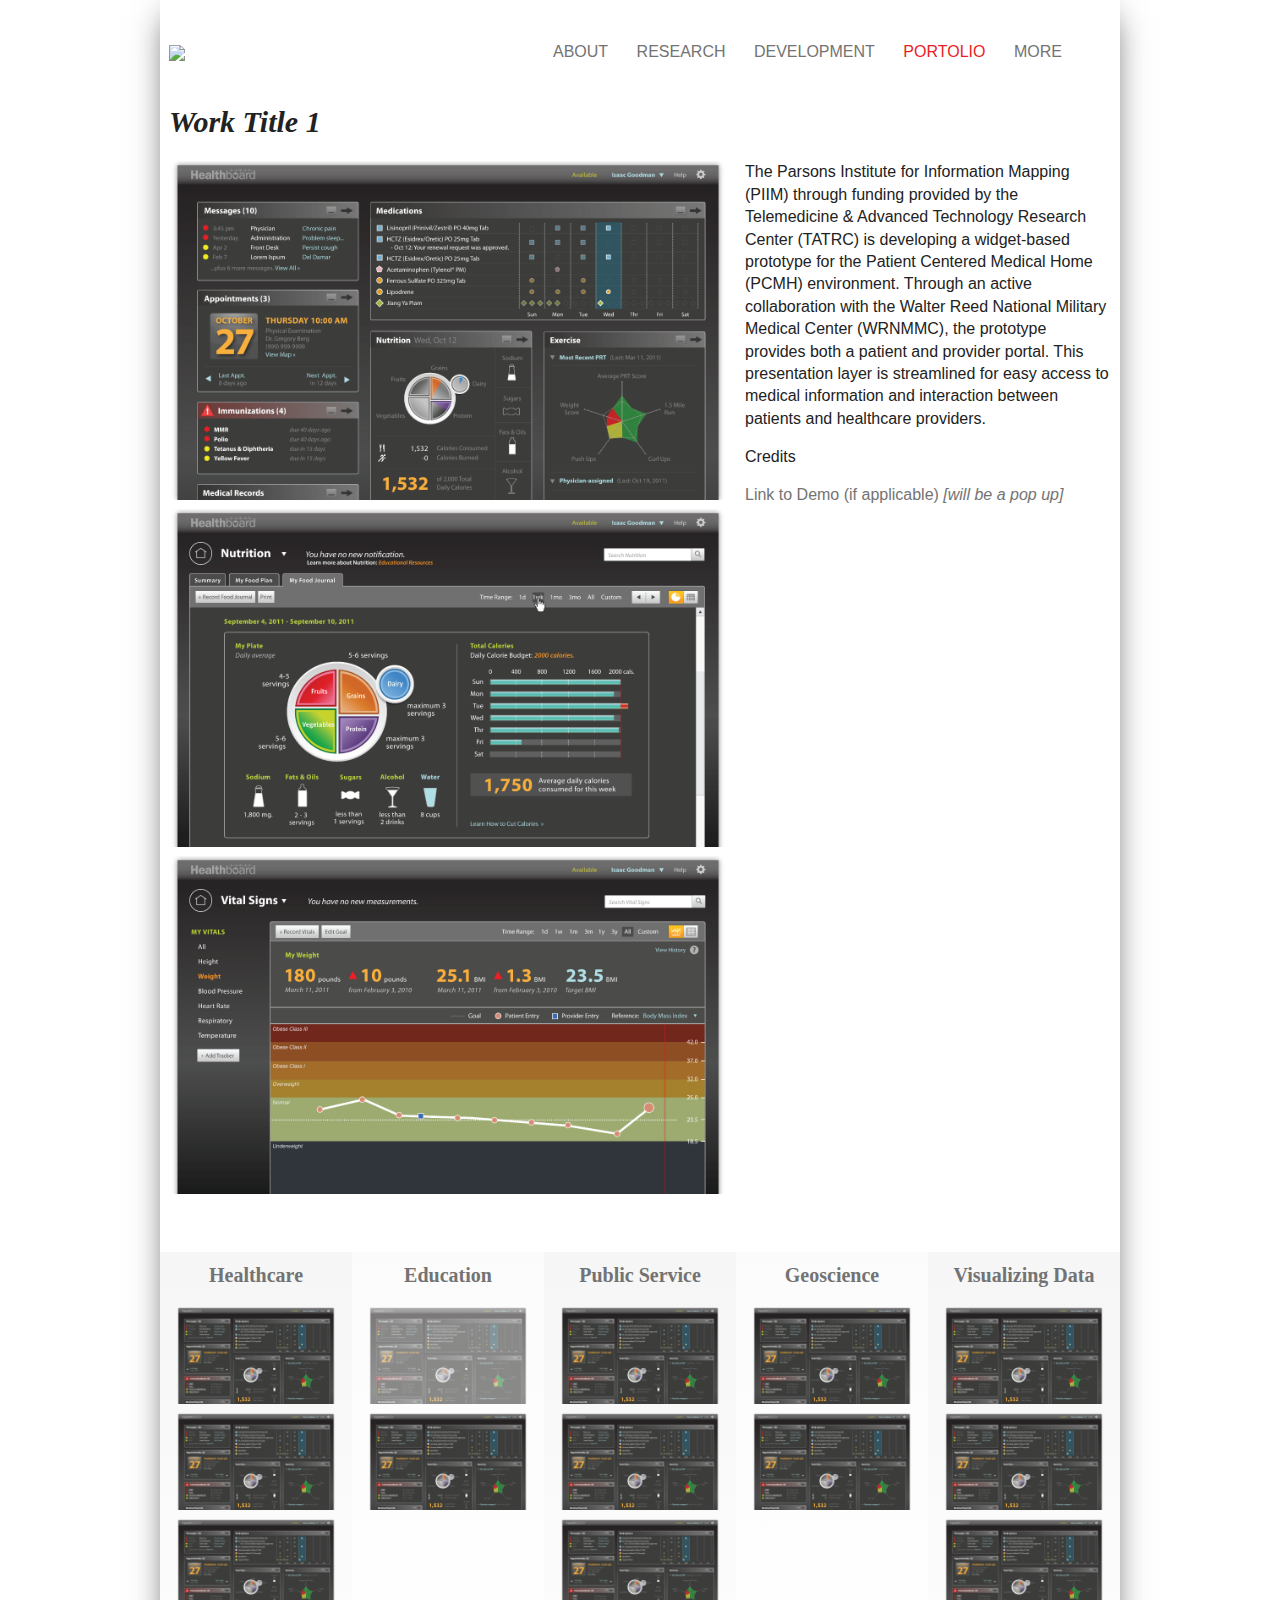
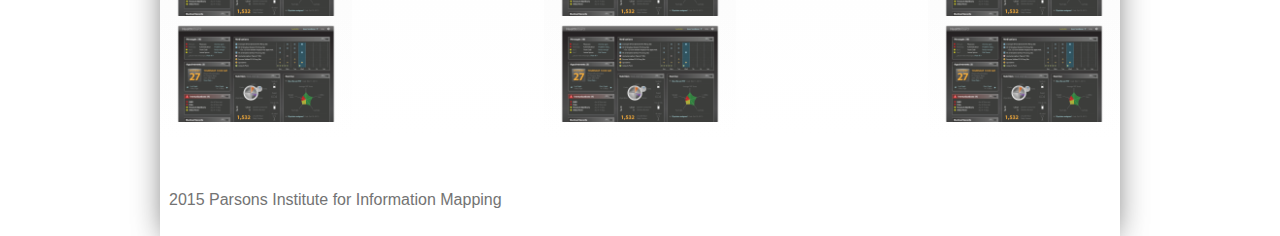
==== commit d7b6c1b8: "js to select current page in menu" ====
--- a/projects/project1.html
+++ b/projects/project1.html
@@ -23,7 +23,7 @@
         
         <div id='wrapper'>
 
-            <header class='content_wrapper'>
+            <header class='content_wrapper extra_padding'>
                 <div class='col_two_fifths'>
                     <img id='logo' src='http://piim.newschool.edu/_media/images/gr_Logo_265x30.gif'/>
                 </div>
@@ -36,8 +36,8 @@
                 </nav>
             </header>           
 
-            <div class='content_wrapper' id='main_content_area'>
-                <h1 class='col_one project_title'>Work Title 1</h1>
+            <div class='content_wrapper extra_padding' id='main_content_area'>
+                <h1 class='col_one project_title' id='project1'>Work Title 1</h1>
                 <div class='col_three_fifths' id='project_images'>
                     <img src='../img/Healthboard_AboutHB.png'>
                     <img src='../img/Healthboard_AboutHB2.png'>
@@ -51,9 +51,9 @@
             </div> <!-- /end of fullwidth -->
 
              <div class='content_wrapper' id='project_nav'>
-                <div class='col_one_fifths category highlight'>
+                <div class='col_one_fifths category highlight left_col'>
                     <h2 class='section_title'>Healthcare</h2>
-                    <div class='project_preview current_page'>
+                    <div class='project_preview'>
                         <a href='project1.html' />
                         <img src='../img/Healthboard_AboutHB.png'>
                     </a>
@@ -76,12 +76,12 @@
                 </div>
                 <div class='col_one_fifths category'>
                     <h2 class='section_title'>Education</h2>
-                    <div class='project_preview'>
+                    <div id='project1_highlight' class='project_preview'>
                         <a href='project1.html' />
                         <img src='../img/Healthboard_AboutHB.png'>
                     </a>
                     </div>
-                    <div class='project_preview'>
+                    <div id='project2_highlight' class='project_preview'>
                         <a href='project2.html' />
                         <img src='../img/Healthboard_AboutHB.png'>
                     </a>
@@ -89,22 +89,22 @@
                 </div>
                 <div class='col_one_fifths category highlight'>
                     <h2 class='section_title'>Public Service</h2>
-                    <div class='project_preview'>
+                    <div id='project3' class='project_preview'>
                         <a href='project1.html' />
                         <img src='../img/Healthboard_AboutHB.png'>
                     </a>
                     </div>
-                    <div class='project_preview'>
+                    <div id='project4' class='project_preview'>
                         <a href='project2.html' />
                         <img src='../img/Healthboard_AboutHB.png'>
                     </a>
                     </div>
-                    <div class='project_preview'>
+                    <div id='project5' class='project_preview'>
                         <a href='project1.html' />
                         <img src='../img/Healthboard_AboutHB.png'>
                     </a>
                     </div>
-                    <div class='project_preview'>
+                    <div id='project6' class='project_preview'>
                         <a href='project2.html' />
                         <img src='../img/Healthboard_AboutHB.png'>
                     </a>
@@ -123,7 +123,7 @@
                     </a>
                     </div>
                 </div>
-                <div class='col_one_fifths category highlight'>
+                <div class='col_one_fifths category highlight right_col'>
                     <h2 class='section_title'>Visualizing Data</h2>
                     <div class='project_preview'>
                         <a href='project1.html' />
--- a/css/main.css
+++ b/css/main.css
@@ -201,16 +201,12 @@
 
 /***********************************************************
 GENERAL STYLE
-
 Main Colors 
 ---------------------------
 red= #ec1c24
 grey (darker) = #737373
 grey (lighter) = #FAFAFA
-
-***********************************************************/
-
-
+***********************************************************/
 
 h1.project_title {
     font-size: 30px;
@@ -235,9 +231,6 @@
 a:hover {
     color: #ec1c24;
 }
-
-
-
 
 
 
@@ -300,16 +293,6 @@
     margin-bottom: 9px;
 }
 
-.col_1 a {
-    display: block;
-}
-
-.fixed_frame {
-    position: fixed;
-    top: 100px;
-
-}
-
 #project_nav {
     margin-top: 40px;
     /* Permalink - use to edit and share this gradient: http://colorzilla.com/gradient-editor/#fafafa+0,fafafa+100&amp;0.65+0,0+100 */
@@ -320,7 +303,7 @@
 }
 
 .current_page img {
-    opacity: 0.6;
+    opacity: 0.6 !important;
 }
 
 /***********************************************************
@@ -500,4 +483,4 @@
     h3 {
         page-break-after: avoid;
     }
-}
+}